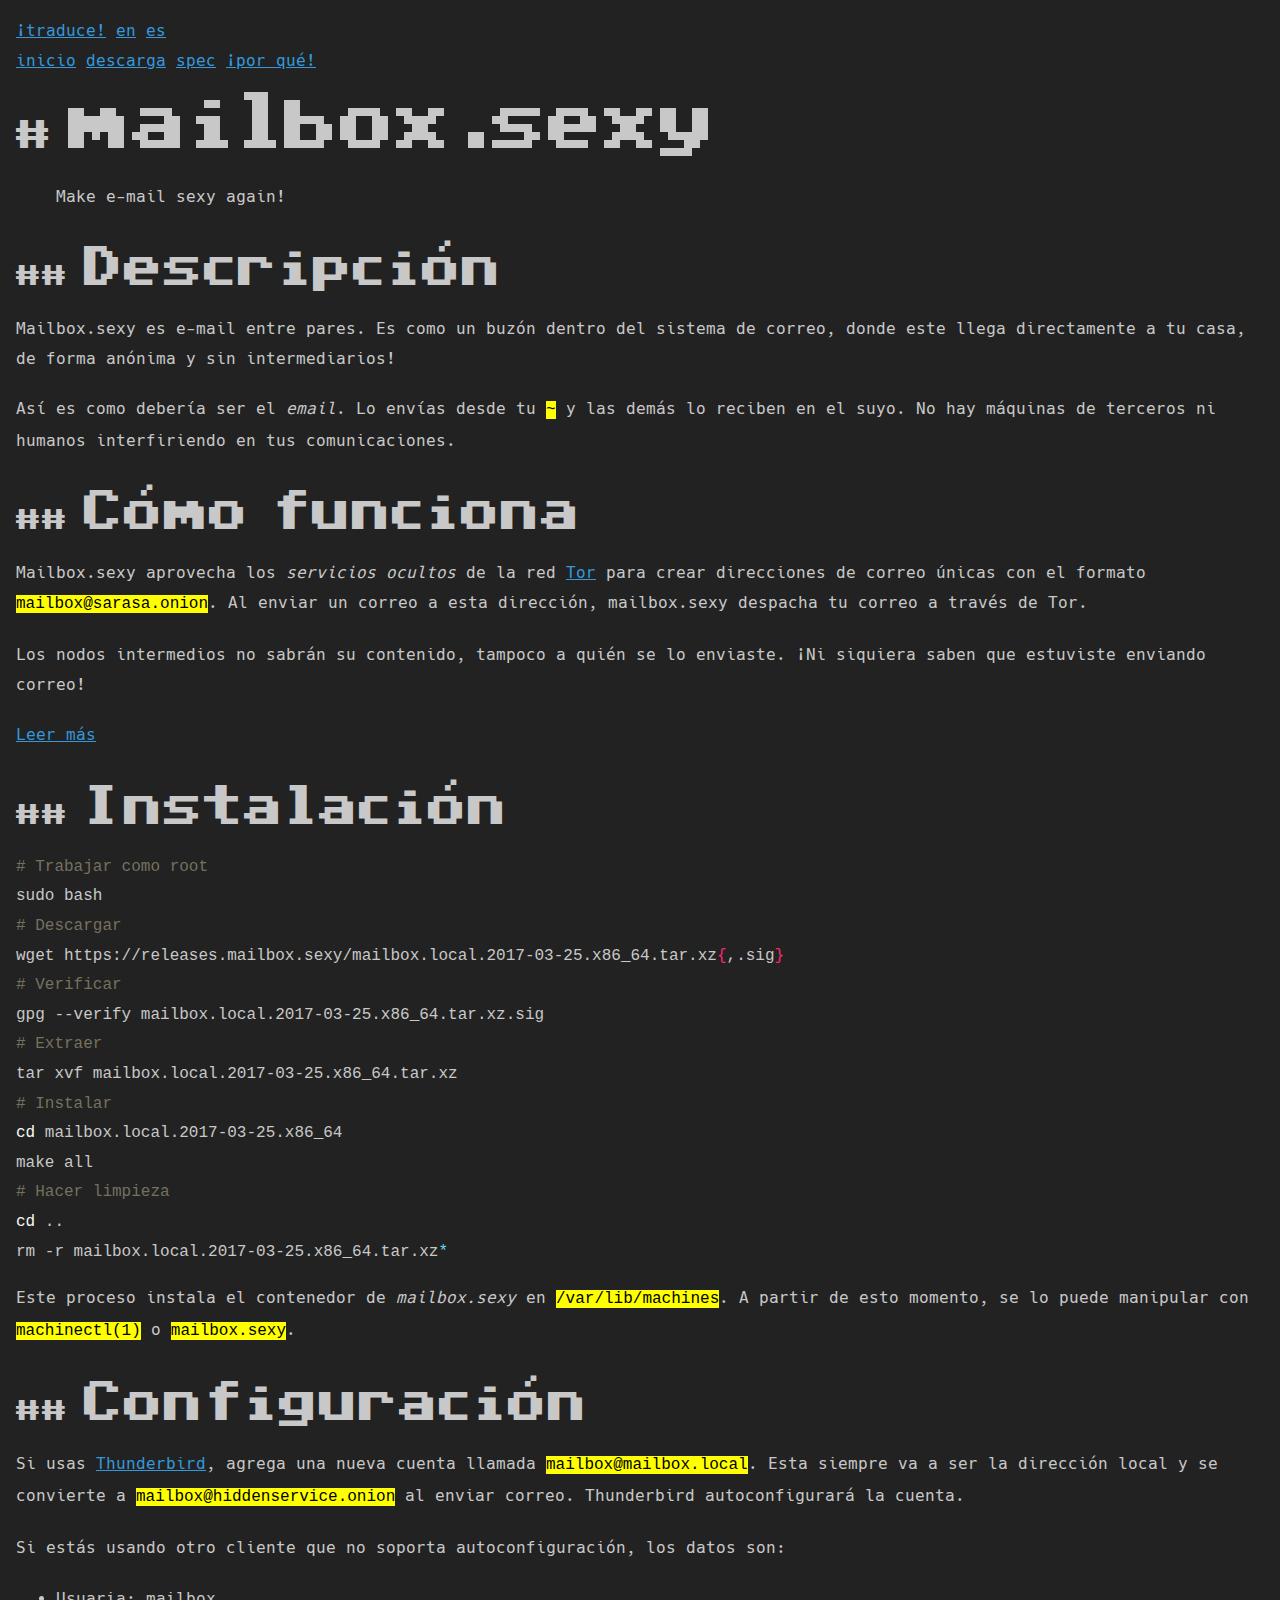
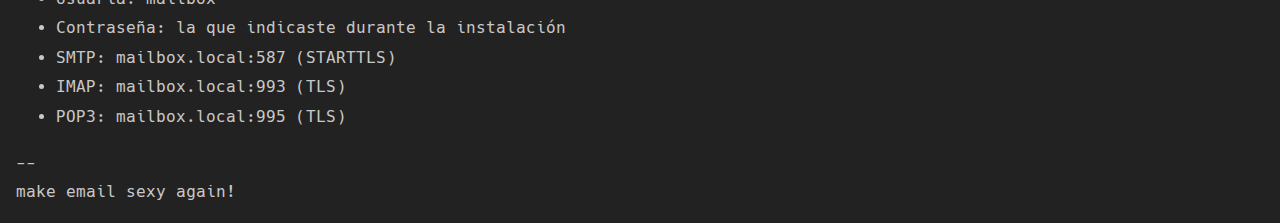
==== es/index.html @ cc846a7d "hey" ====
<!DOCTYPE html>
<html lang="es" prefix="og: http://ogp.me">
  <head>
    <meta charset="utf-8" />
    <title></title>
    <meta content="width=device-width, initial-scale=1.0" name="viewport">
    <link type="text/css" rel="stylesheet" href="/es/assets/main.css">

	</head>
  <body>
    <nav>
      <ul>
        <li><a href="/es/translate">¡traduce!</a></li>
        
          <li>
            
              <a href="/">en</a>
            
          </li>
        
          <li>
            
              <a href="/es/">es</a>
            
          </li>
        
      </ul>
    </nav>

    <nav>
      <ul>
        <li><a href="/">inicio</a></li>
        <li><a href="https://releases.mailbox.sexy">descarga</a></li>
        <li><a href="/es/spec">spec</a></li>
        <li><a href="/es/why">¡por qué!</a></li>
      </ul>
    </nav>
    <h1 id="mailboxsexy">mailbox.sexy</h1>

<blockquote>
  <p>Make e-mail sexy again!</p>
</blockquote>

<h2 id="descripción">Descripción</h2>

<p>Mailbox.sexy es e-mail entre pares.  Es como un buzón dentro del sistema
de correo, donde este llega directamente a tu casa, de forma anónima y
sin intermediarios!</p>

<p>Así es como debería ser el <em>email</em>.  Lo envías desde tu <code class="highlighter-rouge">~</code> y las demás
lo reciben en el suyo.  No hay máquinas de terceros ni humanos
interfiriendo en tus comunicaciones.</p>

<h2 id="cómo-funciona">Cómo funciona</h2>

<p>Mailbox.sexy aprovecha los <em>servicios ocultos</em> de la red
<a href="https://torproject.org">Tor</a> para crear direcciones de correo únicas
con el formato <code class="highlighter-rouge">mailbox@sarasa.onion</code>.  Al enviar un correo a esta
dirección, mailbox.sexy despacha tu correo a través de Tor.</p>

<p>Los nodos intermedios no sabrán su contenido, tampoco a quién se lo
enviaste.  ¡Ni siquiera saben que estuviste enviando correo!</p>

<p><a href="spec.html">Leer más</a></p>

<h2 id="instalación">Instalación</h2>

<div class="language-bash highlighter-rouge"><pre class="highlight"><code><span class="c"># Trabajar como root</span>
sudo bash
<span class="c"># Descargar</span>
wget https://releases.mailbox.sexy/mailbox.local.2017-03-25.x86_64.tar.xz<span class="o">{</span>,.sig<span class="o">}</span>
<span class="c"># Verificar</span>
gpg --verify mailbox.local.2017-03-25.x86_64.tar.xz.sig
<span class="c"># Extraer</span>
tar xvf mailbox.local.2017-03-25.x86_64.tar.xz
<span class="c"># Instalar</span>
<span class="nb">cd </span>mailbox.local.2017-03-25.x86_64
make all
<span class="c"># Hacer limpieza</span>
<span class="nb">cd</span> ..
rm -r mailbox.local.2017-03-25.x86_64.tar.xz<span class="k">*</span>
</code></pre>
</div>

<p>Este proceso instala el contenedor de <em>mailbox.sexy</em> en
<code class="highlighter-rouge">/var/lib/machines</code>.  A partir de esto momento, se lo puede manipular
con <code class="highlighter-rouge">machinectl(1)</code> o <code class="highlighter-rouge">mailbox.sexy</code>.</p>

<h2 id="configuración">Configuración</h2>

<p>Si usas <a href="https://www.mozilla.org/es-ES/thunderbird/">Thunderbird</a>,
agrega una nueva cuenta llamada <code class="highlighter-rouge">mailbox@mailbox.local</code>.  Esta siempre
va a ser la dirección local y se convierte a
<code class="highlighter-rouge">mailbox@hiddenservice.onion</code> al enviar correo.  Thunderbird
autoconfigurará la cuenta.</p>

<p>Si estás usando otro cliente que no soporta autoconfiguración, los datos
son:</p>

<ul>
  <li>Usuaria: mailbox</li>
  <li>Contraseña: la que indicaste durante la instalación</li>
  <li>SMTP: mailbox.local:587 (STARTTLS)</li>
  <li>IMAP: mailbox.local:993 (TLS)</li>
  <li>POP3: mailbox.local:995 (TLS)</li>
</ul>



--<br/>
make email sexy again!

  </body>
</html>
---- es/assets/main.css ----
/**
 * furtive - A forward-thinking, CSS micro-framework. Minimal by design.
 * @author John Otander <johnotander@gmail.com> (http://johnotander.com/)
 * @version v2.2.4
 * @link https://github.com/johnotander/furtive
 * @license MIT
 */

/*! excerpts from normalize.css v3.0.1 | MIT License | git.io/normalize */
/**
 * Remove default margin.
 */

body {
  margin: 0; }

/* HTML5 display definitions
   ========================================================================== */
/**
 * Correct `block` display not defined for `details` or `summary` in IE 10/11 and Firefox.
 * Correct `block` display not defined for `main` in IE 11.
 */
aside,
details,
main,
summary {
  display: block; }

/**
 * Hide the `template` element in IE 8/9/11, Safari, and Firefox < 22.
 */
template {
  display: none; }

/* Links
   ========================================================================== */
/**
 * Improve readability when focused and also mouse hovered in all browsers.
 */
a:active,
a:hover {
  outline: 0; }

/* Text-level semantics
   ========================================================================== */
/**
 * Address styling not present in IE 8/9/10/11, Safari, and Chrome.
 */
abbr[title] {
  border-bottom: 1px dotted; }

/**
 * Address style set to `bolder` in Firefox 4+, Safari, and Chrome.
 */
b,
strong {
  font-weight: bold; }

/**
 * Address styling not present in Safari and Chrome.
 */
dfn {
  font-style: italic; }

/**
 * Address variable `h1` font-size and margin within `section` and `article`
 * contexts in Firefox 4+, Safari, and Chrome.
 */
h1 {
  font-size: 2em;
  margin: 0.67em 0; }

/**
 * Address inconsistent and variable font size in all browsers.
 */
small {
  font-size: 80%; }

/**
 * Prevent `sub` and `sup` affecting `line-height` in all browsers.
 */
sub,
sup {
  font-size: 75%;
  line-height: 0;
  position: relative;
  vertical-align: baseline; }

sup {
  top: -0.5em; }

sub {
  bottom: -0.25em; }

/* Embedded content
   ========================================================================== */
/**
 * Correct overflow not hidden in IE 9/10/11.
 */
svg:not(:root) {
  overflow: hidden; }

/* Grouping content
   ========================================================================== */
/**
 * Address margin not present in IE 8/9 and Safari.
 */
figure {
  margin: 1em 40px; }

/**
 * Address differences between Firefox and other browsers.
 */
hr {
  box-sizing: content-box;
  height: 0; }

/**
 * Contain overflow in all browsers.
 */
pre {
  overflow: auto; }

/**
 * Address odd `em`-unit font size rendering in all browsers.
 */
code,
kbd,
pre,
samp {
  font-family: monospace, monospace;
  font-size: 1em; }

/* Forms
   ========================================================================== */
/**
 * Known limitation: by default, Chrome and Safari on OS X allow very limited
 * styling of `select`, unless a `border` property is set.
 */
/**
 * 1. Correct color not being inherited.
 *    Known issue: affects color of disabled elements.
 * 2. Correct font properties not being inherited.
 * 3. Address margins set differently in Firefox 4+, Safari, and Chrome.
 */
button,
input,
optgroup,
select,
textarea {
  color: inherit;
  /* 1 */
  font: inherit;
  /* 2 */
  margin: 0;
  /* 3 */ }

/**
 * Address `overflow` set to `hidden` in IE 8/9/10/11.
 */
button {
  overflow: visible; }

/**
 * Address inconsistent `text-transform` inheritance for `button` and `select`.
 * All other form control elements do not inherit `text-transform` values.
 * Correct `button` style inheritance in Firefox, IE 8/9/10/11, and Opera.
 * Correct `select` style inheritance in Firefox.
 */
button,
select {
  text-transform: none; }

/**
 * 1. Avoid the WebKit bug in Android 4.0.* where (2) destroys native `audio`
 *    and `video` controls.
 * 2. Correct inability to style clickable `input` types in iOS.
 * 3. Improve usability and consistency of cursor style between image-type
 *    `input` and others.
 */
button,
html input[type="button"],
input[type="reset"],
input[type="submit"] {
  -webkit-appearance: button;
  /* 2 */
  cursor: pointer;
  /* 3 */ }

/**
 * Re-set default cursor for disabled elements.
 */
button[disabled],
html input[disabled] {
  cursor: default; }

/**
 * Remove inner padding and border in Firefox 4+.
 */
button::-moz-focus-inner,
input::-moz-focus-inner {
  border: 0;
  padding: 0; }

/**
 * Address Firefox 4+ setting `line-height` on `input` using `!important` in
 * the UA stylesheet.
 */
input {
  line-height: normal; }

/**
 * Fix the cursor style for Chrome's increment/decrement buttons. For certain
 * `font-size` values of the `input`, it causes the cursor style of the
 * decrement button to change from `default` to `text`.
 */
input[type="number"]::-webkit-inner-spin-button,
input[type="number"]::-webkit-outer-spin-button {
  height: auto; }

/**
 * 1. Address `appearance` set to `searchfield` in Safari and Chrome.
 * 2. Address `box-sizing` set to `border-box` in Safari and Chrome
 *    (include `-moz` to future-proof).
 */
input[type="search"] {
  -webkit-appearance: textfield;
  /* 1 */
  /* 2 */
  box-sizing: content-box; }

/**
 * Remove inner padding and search cancel button in Safari and Chrome on OS X.
 * Safari (but not Chrome) clips the cancel button when the search input has
 * padding (and `textfield` appearance).
 */
input[type="search"]::-webkit-search-cancel-button,
input[type="search"]::-webkit-search-decoration {
  -webkit-appearance: none; }

/**
 * Define consistent border, margin, and padding.
 */
fieldset {
  border: 1px solid #c0c0c0;
  margin: 0 2px;
  padding: 0.35em 0.625em 0.75em; }

/**
 * 1. Correct `color` not being inherited in IE 8/9/10/11.
 * 2. Remove padding so people aren't caught out if they zero out fieldsets.
 */
legend {
  border: 0;
  /* 1 */
  padding: 0;
  /* 2 */ }

/**
 * Remove default vertical scrollbar in IE 8/9/10/11.
 */
textarea {
  overflow: auto; }

/**
 * Don't inherit the `font-weight` (applied by a rule above).
 * NOTE: the default cannot safely be changed in Chrome and Safari on OS X.
 */
optgroup {
  font-weight: bold; }

/* Tables
   ========================================================================== */
/**
 * Remove most spacing between table cells.
 */
table {
  border-collapse: collapse;
  border-spacing: 0; }

td,
th {
  padding: 0; }

.grd {
  padding-left: 1rem;
  padding-right: 1rem; }

.grd-row {
  box-sizing: border-box;
  display: -ms-flexbox;
  display: flex;
  -ms-flex-direction: row;
      flex-direction: row;
  -ms-flex-wrap: wrap;
      flex-wrap: wrap;
  max-width: 100%; }

.grd-row-col-1-6 {
  max-width: 16.6666666667%;
  -ms-flex-preferred-size: 16.6666666667%;
      flex-basis: 16.6666666667%; }

.grd-row-col-2-6 {
  max-width: 33.3333333333%;
  -ms-flex-preferred-size: 33.3333333333%;
      flex-basis: 33.3333333333%; }

.grd-row-col-3-6 {
  max-width: 50%;
  -ms-flex-preferred-size: 50%;
      flex-basis: 50%; }

.grd-row-col-4-6 {
  max-width: 66.6666666667%;
  -ms-flex-preferred-size: 66.6666666667%;
      flex-basis: 66.6666666667%; }

.grd-row-col-5-6 {
  max-width: 83.3333333333%;
  -ms-flex-preferred-size: 83.3333333333%;
      flex-basis: 83.3333333333%; }

.grd-row-col-6 {
  max-width: 100%;
  -ms-flex-preferred-size: 100%;
      flex-basis: 100%; }

.grd-row-col-1-6, .grd-row-col-1-6--sm, .grd-row-col-1-6--md, .grd-row-col-1-6--lg, .grd-row-col-2-6, .grd-row-col-2-6--sm, .grd-row-col-2-6--md, .grd-row-col-2-6--lg, .grd-row-col-3-6, .grd-row-col-3-6--sm, .grd-row-col-3-6--md, .grd-row-col-3-6--lg, .grd-row-col-4-6, .grd-row-col-4-6--sm, .grd-row-col-4-6--md, .grd-row-col-4-6--lg, .grd-row-col-5-6, .grd-row-col-5-6--sm, .grd-row-col-5-6--md, .grd-row-col-5-6--lg, .grd-row-col-6, .grd-row-col-6--sm, .grd-row-col-6--md, .grd-row-col-6--lg {
  -ms-flex: 1;
      flex: 1;
  -ms-flex-direction: column;
      flex-direction: column;
  box-sizing: border-box; }

.grd-row-col-1-6--sm, .grd-row-col-1-6--md, .grd-row-col-1-6--lg, .grd-row-col-2-6--sm, .grd-row-col-2-6--md, .grd-row-col-2-6--lg, .grd-row-col-3-6--sm, .grd-row-col-3-6--md, .grd-row-col-3-6--lg, .grd-row-col-4-6--sm, .grd-row-col-4-6--md, .grd-row-col-4-6--lg, .grd-row-col-5-6--sm, .grd-row-col-5-6--md, .grd-row-col-5-6--lg, .grd-row-col-6--sm, .grd-row-col-6--md, .grd-row-col-6--lg {
  max-width: 100%;
  -ms-flex-preferred-size: 100%;
      flex-basis: 100%; }

@media screen and (min-width: 32rem) {
  .grd-row-col-1-6--sm {
    max-width: 16.6666666667%;
    -ms-flex-preferred-size: 16.6666666667%;
        flex-basis: 16.6666666667%; }
  .grd-row-col-2-6--sm {
    max-width: 33.3333333333%;
    -ms-flex-preferred-size: 33.3333333333%;
        flex-basis: 33.3333333333%; }
  .grd-row-col-3-6--sm {
    max-width: 50%;
    -ms-flex-preferred-size: 50%;
        flex-basis: 50%; }
  .grd-row-col-4-6--sm {
    max-width: 66.6666666667%;
    -ms-flex-preferred-size: 66.6666666667%;
        flex-basis: 66.6666666667%; }
  .grd-row-col-5-6--sm {
    max-width: 83.3333333333%;
    -ms-flex-preferred-size: 83.3333333333%;
        flex-basis: 83.3333333333%; }
  .grd-row-col-6--sm {
    max-width: 100%;
    -ms-flex-preferred-size: 100%;
        flex-basis: 100%; } }

@media screen and (min-width: 48rem) {
  .grd-row-col-1-6--md {
    max-width: 16.6666666667%;
    -ms-flex-preferred-size: 16.6666666667%;
        flex-basis: 16.6666666667%; }
  .grd-row-col-2-6--md {
    max-width: 33.3333333333%;
    -ms-flex-preferred-size: 33.3333333333%;
        flex-basis: 33.3333333333%; }
  .grd-row-col-3-6--md {
    max-width: 50%;
    -ms-flex-preferred-size: 50%;
        flex-basis: 50%; }
  .grd-row-col-4-6--md {
    max-width: 66.6666666667%;
    -ms-flex-preferred-size: 66.6666666667%;
        flex-basis: 66.6666666667%; }
  .grd-row-col-5-6--md {
    max-width: 83.3333333333%;
    -ms-flex-preferred-size: 83.3333333333%;
        flex-basis: 83.3333333333%; }
  .grd-row-col-6--md {
    max-width: 100%;
    -ms-flex-preferred-size: 100%;
        flex-basis: 100%; } }

@media screen and (min-width: 64rem) {
  .grd-row-col-1-6--lg {
    max-width: 16.6666666667%;
    -ms-flex-preferred-size: 16.6666666667%;
        flex-basis: 16.6666666667%; }
  .grd-row-col-2-6--lg {
    max-width: 33.3333333333%;
    -ms-flex-preferred-size: 33.3333333333%;
        flex-basis: 33.3333333333%; }
  .grd-row-col-3-6--lg {
    max-width: 50%;
    -ms-flex-preferred-size: 50%;
        flex-basis: 50%; }
  .grd-row-col-4-6--lg {
    max-width: 66.6666666667%;
    -ms-flex-preferred-size: 66.6666666667%;
        flex-basis: 66.6666666667%; }
  .grd-row-col-5-6--lg {
    max-width: 83.3333333333%;
    -ms-flex-preferred-size: 83.3333333333%;
        flex-basis: 83.3333333333%; }
  .grd-row-col-6--lg {
    max-width: 100%;
    -ms-flex-preferred-size: 100%;
        flex-basis: 100%; } }

*, *::after, *::before {
  box-sizing: border-box; }

.measure {
  max-width: 48rem;
  margin: 0 auto; }

a {
  color: #3498db; }
  a:hover, a:focus, a:active {
    color: #217dbb; }

.bg--red {
  background-color: #e74c3c; }

.bg--orange {
  background-color: #f39c12; }

.bg--blue {
  background-color: #3498db; }

.bg--green {
  background-color: #25ba84; }

.bg--white {
  background-color: #fff; }

.bg--light-gray {
  background-color: rgba(216, 216, 216, 0.99); }

.bg--mid-gray {
  background-color: rgba(144, 144, 144, 0.99); }

.bg--dark-gray {
  background-color: rgba(72, 72, 72, 0.99); }

.bg--off-white {
  background-color: rgba(250, 250, 250, 0.99); }

.fnt--red {
  color: #e74c3c; }

.fnt--orange {
  color: #f39c12; }

.fnt--blue {
  color: #3498db; }

.fnt--green {
  color: #25ba84; }

.fnt--white {
  color: #fff; }

.fnt--light-gray {
  color: rgba(216, 216, 216, 0.99); }

.fnt--mid-gray {
  color: rgba(144, 144, 144, 0.99); }

.fnt--dark-gray {
  color: rgba(72, 72, 72, 0.99); }

.fnt--off-white {
  color: rgba(250, 250, 250, 0.99); }

.m0 {
  margin: 0; }

.mx0 {
  margin-left: 0;
  margin-right: 0; }

.my0 {
  margin-top: 0;
  margin-bottom: 0; }

.m1 {
  margin: 1rem; }

.mx1 {
  margin-left: 1rem;
  margin-right: 1rem; }

.my1 {
  margin-top: 1rem;
  margin-bottom: 1rem; }

.m2 {
  margin: 2rem; }

.mx2 {
  margin-left: 2rem;
  margin-right: 2rem; }

.my2 {
  margin-top: 2rem;
  margin-bottom: 2rem; }

.p0 {
  padding: 0; }

.px0 {
  padding-left: 0;
  padding-right: 0; }

.py0 {
  padding-top: 0;
  padding-bottom: 0; }

.p1 {
  padding: 1rem; }

.px1 {
  padding-left: 1rem;
  padding-right: 1rem; }

.py1 {
  padding-top: 1rem;
  padding-bottom: 1rem; }

.p2 {
  padding: 2rem; }

.px2 {
  padding-left: 2rem;
  padding-right: 2rem; }

.py2 {
  padding-top: 2rem;
  padding-bottom: 2rem; }

html {
  font-size: 12px; }

@media screen and (min-width: 32rem) and (max-width: 48rem) {
  html {
    font-size: 15px; } }

@media screen and (min-width: 48rem) {
  html {
    font-size: 16px; } }

body {
  font-family: "HelveticaNeue-Light", "Helvetica Neue Light", "Helvetica Neue", Helvetica, Arial, sans-serif;
  font-weight: 400;
  line-height: 1.85;
  color: #333; }

p,
.p {
  font-size: 1rem;
  margin-bottom: 1.3rem; }

h1,
.h1,
h2,
.h2,
h3,
.h3,
h4,
.h4 {
  margin: 1.414rem 0 0.5rem;
  font-weight: inherit;
  line-height: 1.42; }

h1,
.h1 {
  margin-top: 0;
  font-size: 3.998rem; }

h2,
.h2 {
  font-size: 2.827rem; }

h3,
.h3 {
  font-size: 1.999rem; }

h4,
.h4 {
  font-size: 1.414rem; }

h5,
.h5,
table th {
  font-size: 1.121rem; }

h6,
.h6 {
  font-size: .88rem; }

small,
.small,
.btn--s {
  font-size: 0.707em; }

pre,
code {
  font-family: "Monaco", "Lucida Console", Courier, monospace; }

.italic {
  font-style: italic; }

.thin {
  font-weight: 100; }

.bold {
  font-weight: bold; }

.caps, table th {
  font-variant: small-caps; }

.justify {
  text-align: justify; }

.ellipsis {
  text-overflow: ellipsis;
  white-space: nowrap;
  overflow: hidden; }

.muted {
  opacity: .7; }

.clearfix:after {
  content: "";
  display: table;
  clear: both; }

.flt--left {
  float: left; }

.flt--right {
  float: right; }

.flt--none {
  float: none; }

.center {
  margin: auto auto; }

.txt--center {
  text-align: center; }

.txt--right {
  text-align: right; }

.txt--left, table th {
  text-align: left; }

.oflow-y--scroll {
  overflow-y: scroll; }

.w100,
.w100--s {
  width: 100%;
  display: block; }

@media screen and (min-width: 32rem) {
  .w100--s {
    width: auto;
    display: inline-block; } }

img,
canvas,
iframe,
video,
svg,
select,
textarea {
  max-width: 100%; }

.brdr--rounded, .btn, .btn--link, .btn--blue, .btn--green, .btn--gray, .btn--red {
  border-radius: 3px; }

.brdr--light-gray {
  border: thin solid rgba(216, 216, 216, 0.99); }

.brdr--mid-gray {
  border: thin solid rgba(144, 144, 144, 0.99); }

.brdr--dark-gray {
  border: thin solid rgba(72, 72, 72, 0.99); }

.brdr--off-white {
  border: thin solid rgba(250, 250, 250, 0.99); }

.btn, .btn--link, .btn--blue, .btn--green, .btn--gray, .btn--red {
  padding: 0.5rem 1rem;
  border: 2px solid #ccc;
  color: #333;
  text-decoration: none;
  text-align: center;
  background: transparent; }

.btn:hover, .btn:focus, .btn:active {
  background-color: rgba(0, 0, 0, 0.05);
  color: black; }

.btn--link {
  border-color: transparent;
  color: #3498db; }
  .btn--link:hover {
    background-color: transparent;
    color: #1d6fa5; }

.btn--blue {
  border-color: #2791d9;
  background-color: #3498db;
  color: #fff; }
  .btn--blue:hover, .btn--blue:focus, .btn--blue:active {
    color: #fff;
    background-color: #217dbb; }

.btn--green {
  border-color: #22a978;
  background-color: #25ba84;
  color: #fff; }
  .btn--green:hover, .btn--green:focus, .btn--green:active {
    color: #fff;
    background-color: #1d8f66; }

.btn--gray {
  border-color: rgba(59, 59, 59, 0.99);
  background-color: rgba(72, 72, 72, 0.99);
  color: #fff; }
  .btn--gray:hover, .btn--gray:focus, .btn--gray:active {
    color: #fff;
    background-color: rgba(47, 47, 47, 0.99); }

.btn--red {
  border-color: #e43725;
  background-color: #e74c3c;
  color: #fff; }
  .btn--red:hover, .btn--red:focus, .btn--red:active {
    color: #fff;
    background-color: #d62c1a; }

.btn--s {
  padding: 0.5rem; }

.list--unstyled {
  list-style-type: none; }

input,
select,
textarea {
  padding: .5rem;
  margin-bottom: .5rem;
  display: block;
  width: 100%;
  box-shadow: none;
  border: thin solid rgba(216, 216, 216, 0.99); }

input[type="submit"] {
  margin-top: .85rem; }

input[type="checkbox"] {
  display: inline-block;
  vertical-align: bottom;
  width: auto; }

.media {
  display: -ms-flexbox;
  display: flex;
  -ms-flex-align: start;
      align-items: flex-start; }

.media .media-figure {
  margin-right: 1em; }

.media .media-body {
  -ms-flex: 1 0 0;
      flex: 1 0 0; }

table > thead {
  border-bottom: thin solid rgba(250, 250, 250, 0.99); }

table th,
table td {
  padding: .25rem;
  word-wrap: normal;
  line-height: 1; }

.highlight .hll { background-color: #49483e }
.highlight .c { color: #75715e } /* Comment */
.highlight .err { color: #960050; background-color: #1e0010 } /* Error */
.highlight .k { color: #66d9ef } /* Keyword */
.highlight .l { color: #ae81ff } /* Literal */
.highlight .n { color: #f8f8f2 } /* Name */
.highlight .o { color: #f92672 } /* Operator */
.highlight .p { color: #f8f8f2 } /* Punctuation */
.highlight .cm { color: #75715e } /* Comment.Multiline */
.highlight .cp { color: #75715e } /* Comment.Preproc */
.highlight .c1 { color: #75715e } /* Comment.Single */
.highlight .cs { color: #75715e } /* Comment.Special */
.highlight .ge { font-style: italic } /* Generic.Emph */
.highlight .gs { font-weight: bold } /* Generic.Strong */
.highlight .kc { color: #66d9ef } /* Keyword.Constant */
.highlight .kd { color: #66d9ef } /* Keyword.Declaration */
.highlight .kn { color: #f92672 } /* Keyword.Namespace */
.highlight .kp { color: #66d9ef } /* Keyword.Pseudo */
.highlight .kr { color: #66d9ef } /* Keyword.Reserved */
.highlight .kt { color: #66d9ef } /* Keyword.Type */
.highlight .ld { color: #e6db74 } /* Literal.Date */
.highlight .m { color: #ae81ff } /* Literal.Number */
.highlight .s { color: #e6db74 } /* Literal.String */
.highlight .na { color: #a6e22e } /* Name.Attribute */
.highlight .nb { color: #f8f8f2 } /* Name.Builtin */
.highlight .nc { color: #a6e22e } /* Name.Class */
.highlight .no { color: #66d9ef } /* Name.Constant */
.highlight .nd { color: #a6e22e } /* Name.Decorator */
.highlight .ni { color: #f8f8f2 } /* Name.Entity */
.highlight .ne { color: #a6e22e } /* Name.Exception */
.highlight .nf { color: #a6e22e } /* Name.Function */
.highlight .nl { color: #f8f8f2 } /* Name.Label */
.highlight .nn { color: #f8f8f2 } /* Name.Namespace */
.highlight .nx { color: #a6e22e } /* Name.Other */
.highlight .py { color: #f8f8f2 } /* Name.Property */
.highlight .nt { color: #f92672 } /* Name.Tag */
.highlight .nv { color: #f8f8f2 } /* Name.Variable */
.highlight .ow { color: #f92672 } /* Operator.Word */
.highlight .w { color: #f8f8f2 } /* Text.Whitespace */
.highlight .mf { color: #ae81ff } /* Literal.Number.Float */
.highlight .mh { color: #ae81ff } /* Literal.Number.Hex */
.highlight .mi { color: #ae81ff } /* Literal.Number.Integer */
.highlight .mo { color: #ae81ff } /* Literal.Number.Oct */
.highlight .sb { color: #e6db74 } /* Literal.String.Backtick */
.highlight .sc { color: #e6db74 } /* Literal.String.Char */
.highlight .sd { color: #e6db74 } /* Literal.String.Doc */
.highlight .s2 { color: #e6db74 } /* Literal.String.Double */
.highlight .se { color: #ae81ff } /* Literal.String.Escape */
.highlight .sh { color: #e6db74 } /* Literal.String.Heredoc */
.highlight .si { color: #e6db74 } /* Literal.String.Interpol */
.highlight .sx { color: #e6db74 } /* Literal.String.Other */
.highlight .sr { color: #e6db74 } /* Literal.String.Regex */
.highlight .s1 { color: #e6db74 } /* Literal.String.Single */
.highlight .ss { color: #e6db74 } /* Literal.String.Symbol */
.highlight .bp { color: #f8f8f2 } /* Name.Builtin.Pseudo */
.highlight .vc { color: #f8f8f2 } /* Name.Variable.Class */
.highlight .vg { color: #f8f8f2 } /* Name.Variable.Global */
.highlight .vi { color: #f8f8f2 } /* Name.Variable.Instance */
.highlight .il { color: #ae81ff } /* Literal.Number.Integer.Long */

.highlight .gh { } /* Generic Heading & Diff Header */
.highlight .gu { color: #75715e; } /* Generic.Subheading & Diff Unified/Comment? */
.highlight .gd { color: #f92672; } /* Generic.Deleted & Diff Deleted */
.highlight .gi { color: #a6e22e; } /* Generic.Inserted & Diff Inserted */
@font-face {
  font-family: 'Monkey Island 1990';
  src: url("/assets/MonkeyIsland-1990.ttf"); }
@font-face {
  font-family: 'Hack';
  src: url("/assets/Hack-Regular.ttf"); }
body {
  font-family: Hack, monospace;
  background-color: #222;
  color: #c8c8c8;
  padding: 1rem; }

h1, h2 {
  font-family: 'Monkey Island 1990', monospace; }

h1:before, h2:before {
  font-size: 50%;
  margin-right: 1rem; }

h1:before {
  content: "#"; }

h2:before {
  content: "##"; }

nav ul {
  padding: 0;
  margin: 0; }
  nav ul li {
    display: inline; }

code.highlighter-rouge {
  background-color: yellow;
  color: black; }
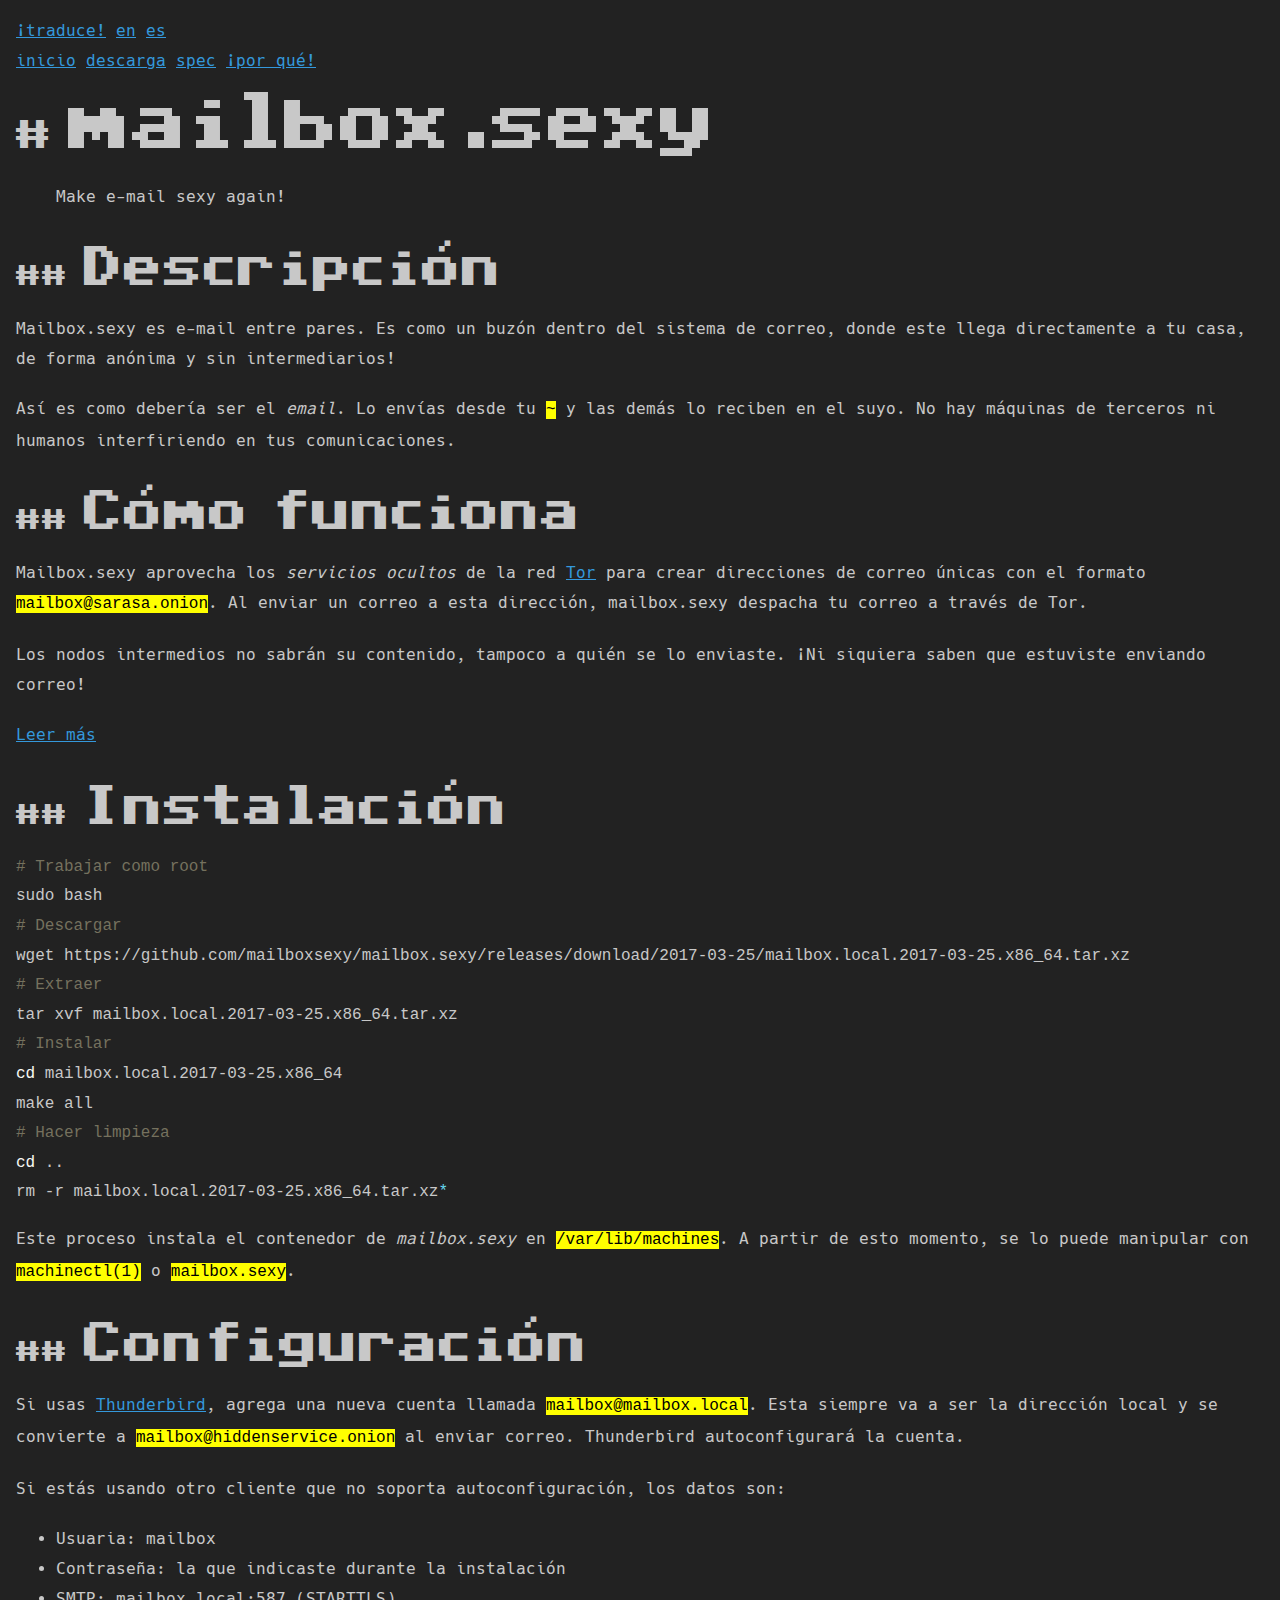
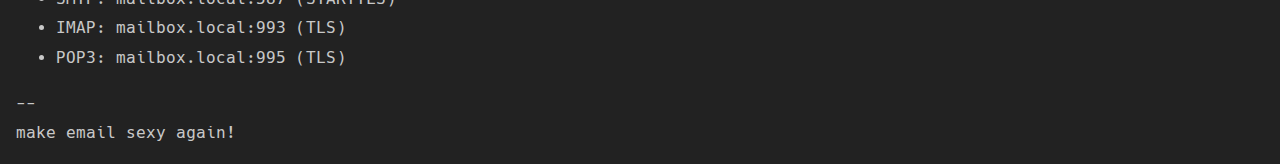
==== commit 73c409a7: "use github releases" ====
--- a/es/index.html
+++ b/es/index.html
@@ -69,9 +69,7 @@
 <div class="language-bash highlighter-rouge"><pre class="highlight"><code><span class="c"># Trabajar como root</span>
 sudo bash
 <span class="c"># Descargar</span>
-wget https://releases.mailbox.sexy/mailbox.local.2017-03-25.x86_64.tar.xz<span class="o">{</span>,.sig<span class="o">}</span>
-<span class="c"># Verificar</span>
-gpg --verify mailbox.local.2017-03-25.x86_64.tar.xz.sig
+wget https://github.com/mailboxsexy/mailbox.sexy/releases/download/2017-03-25/mailbox.local.2017-03-25.x86_64.tar.xz
 <span class="c"># Extraer</span>
 tar xvf mailbox.local.2017-03-25.x86_64.tar.xz
 <span class="c"># Instalar</span>
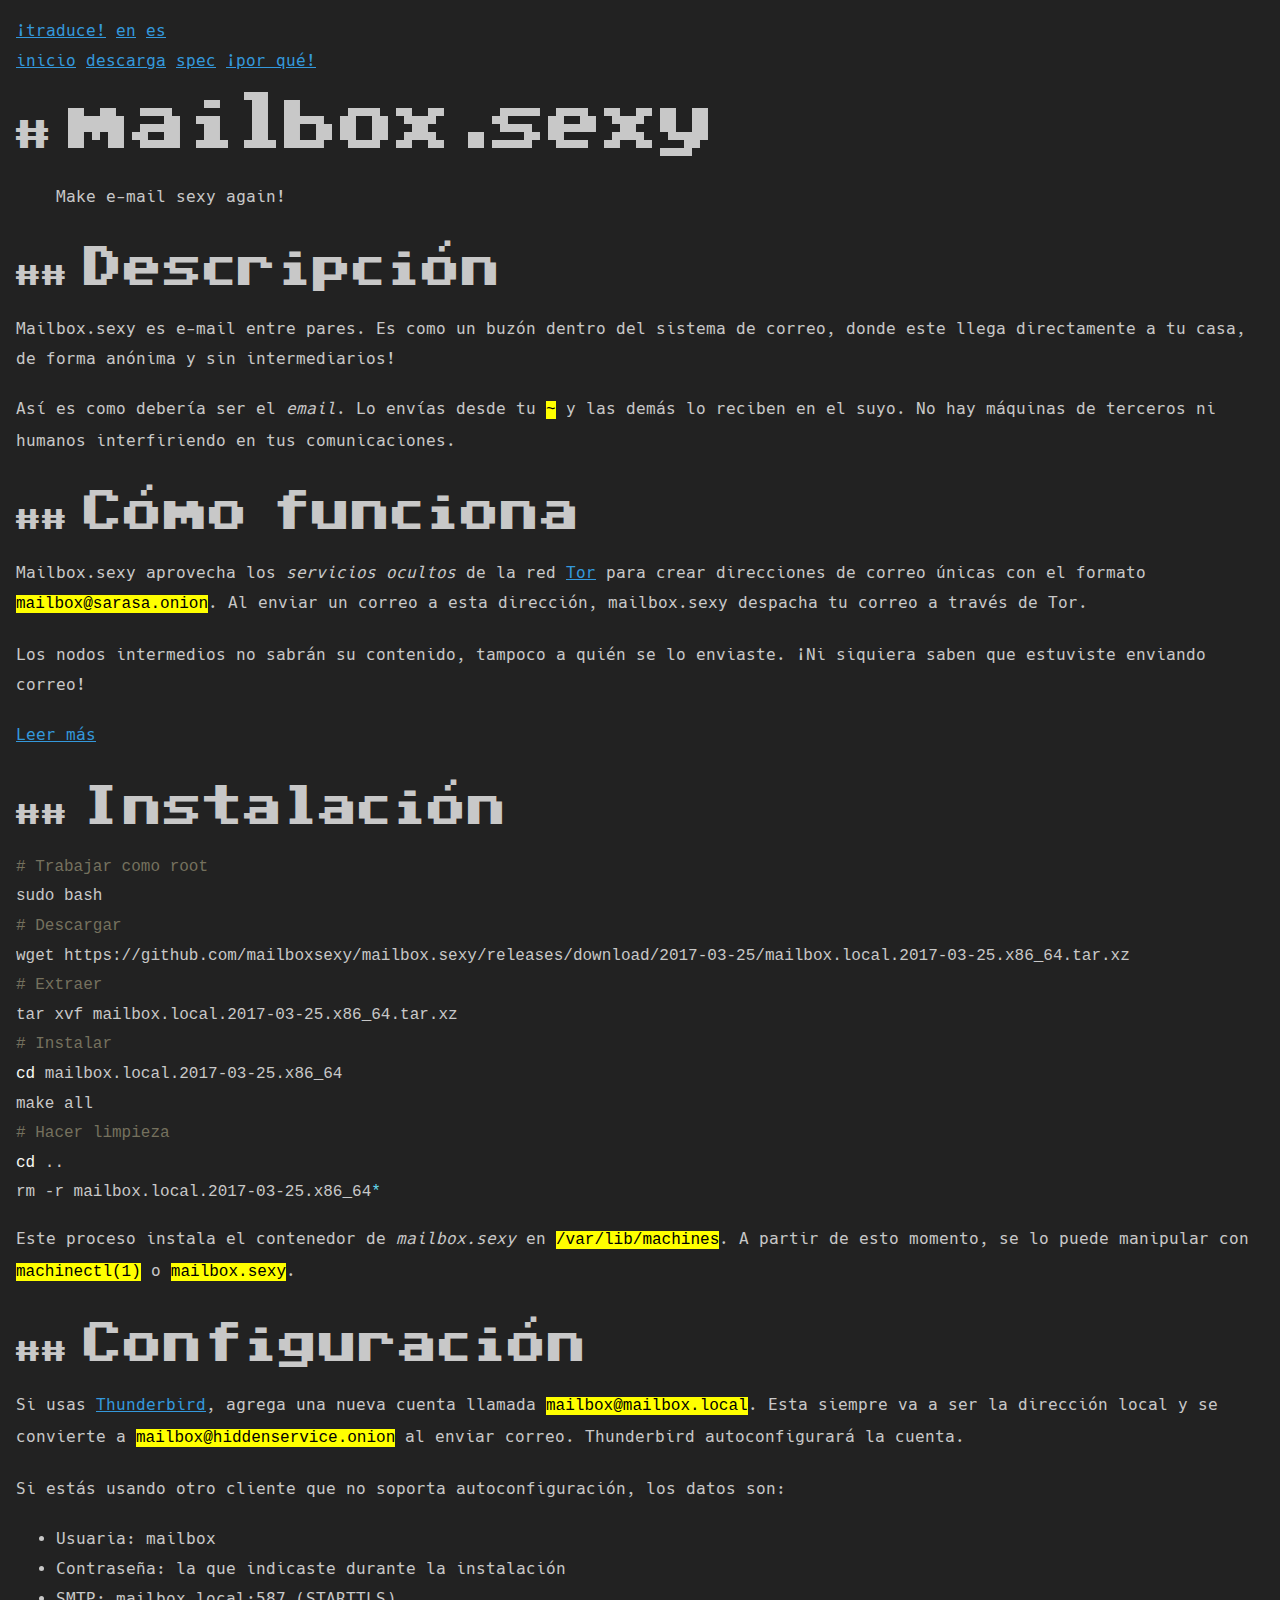
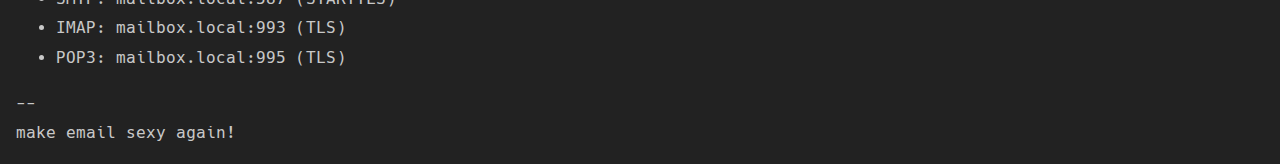
==== commit 75687844: "typos" ====
--- a/es/index.html
+++ b/es/index.html
@@ -77,7 +77,7 @@
 make all
 <span class="c"># Hacer limpieza</span>
 <span class="nb">cd</span> ..
-rm -r mailbox.local.2017-03-25.x86_64.tar.xz<span class="k">*</span>
+rm -r mailbox.local.2017-03-25.x86_64<span class="k">*</span>
 </code></pre>
 </div>
 
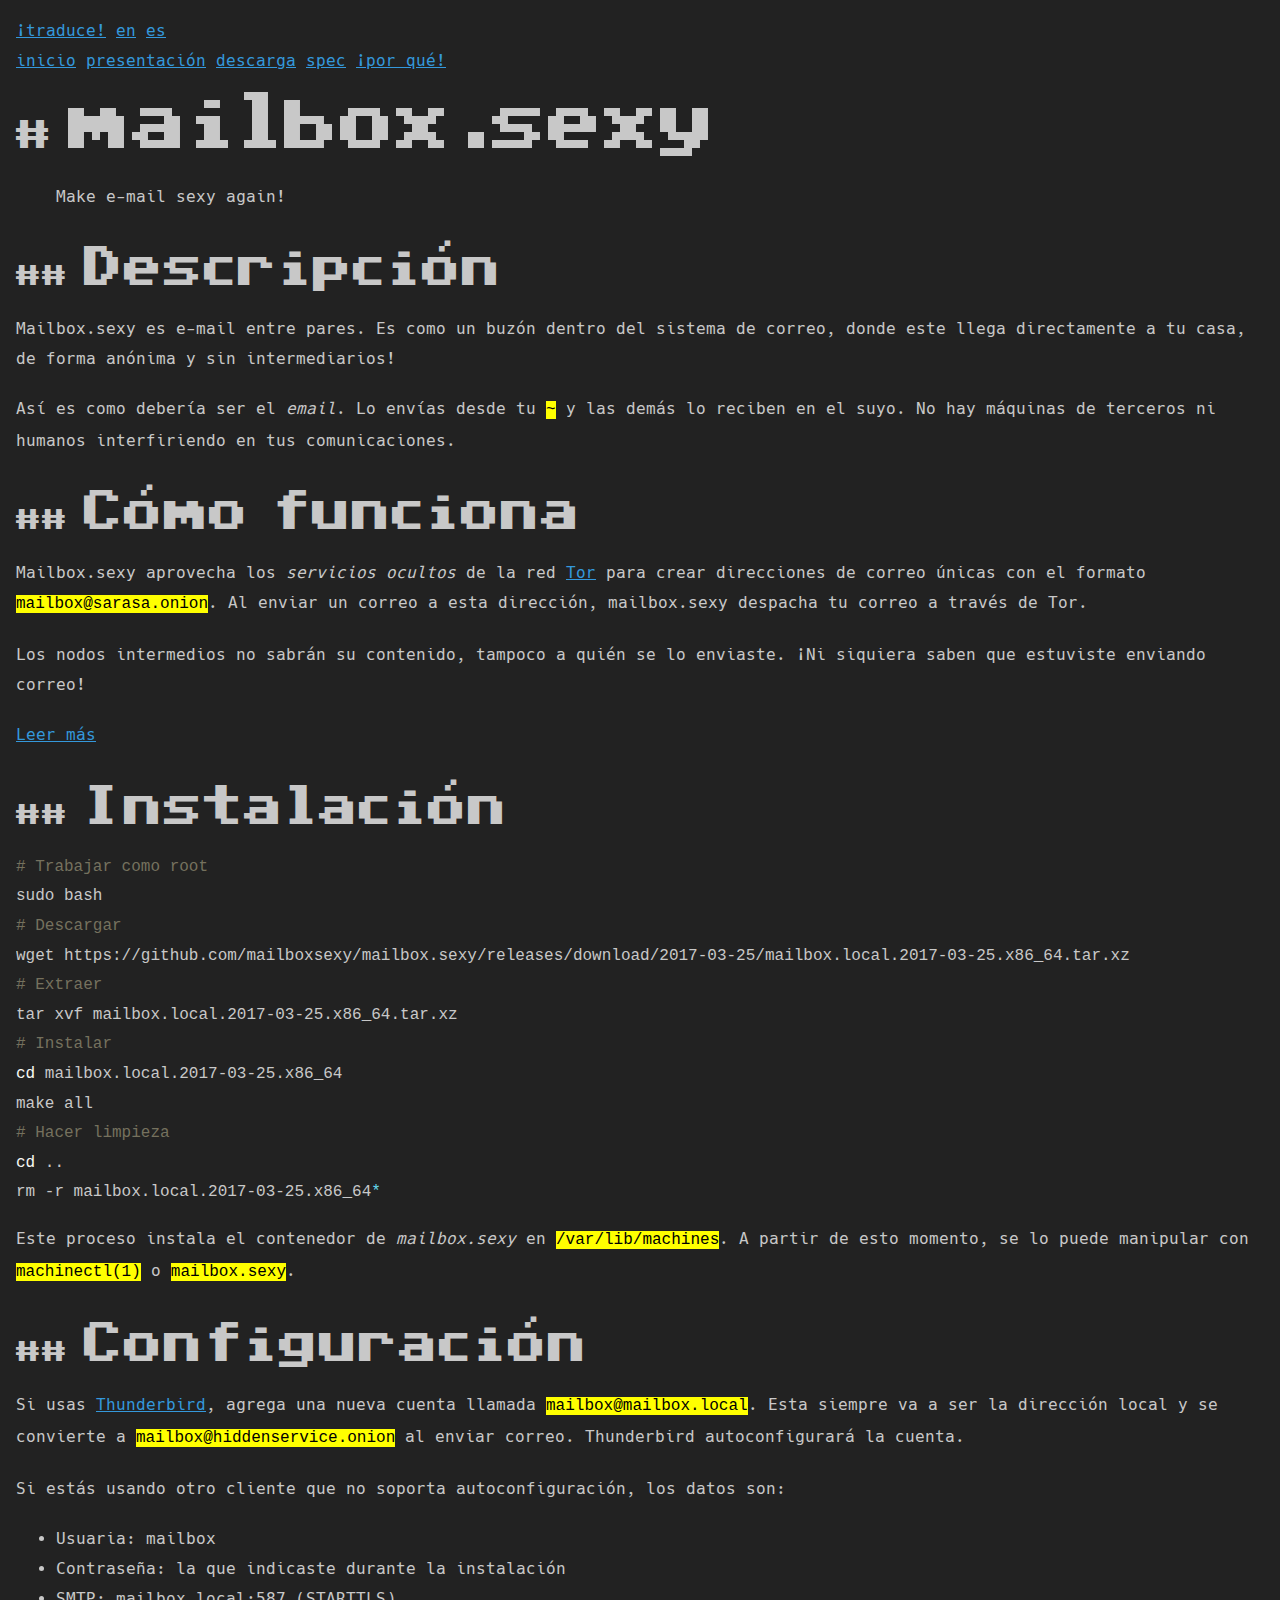
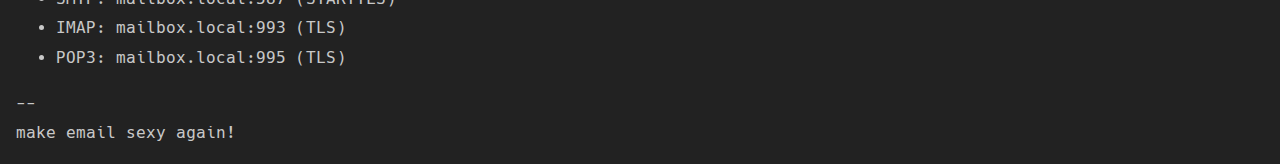
==== commit e9cf317d: "presentation" ====
--- a/es/index.html
+++ b/es/index.html
@@ -31,7 +31,8 @@
     <nav>
       <ul>
         <li><a href="/">inicio</a></li>
-        <li><a href="https://releases.mailbox.sexy">descarga</a></li>
+        <li><a href="/presentation.html">presentación</a></li>
+        <li><a href="https://github.com/mailboxsexy/mailbox.sexy/releases">descarga</a></li>
         <li><a href="/es/spec">spec</a></li>
         <li><a href="/es/why">¡por qué!</a></li>
       </ul>
